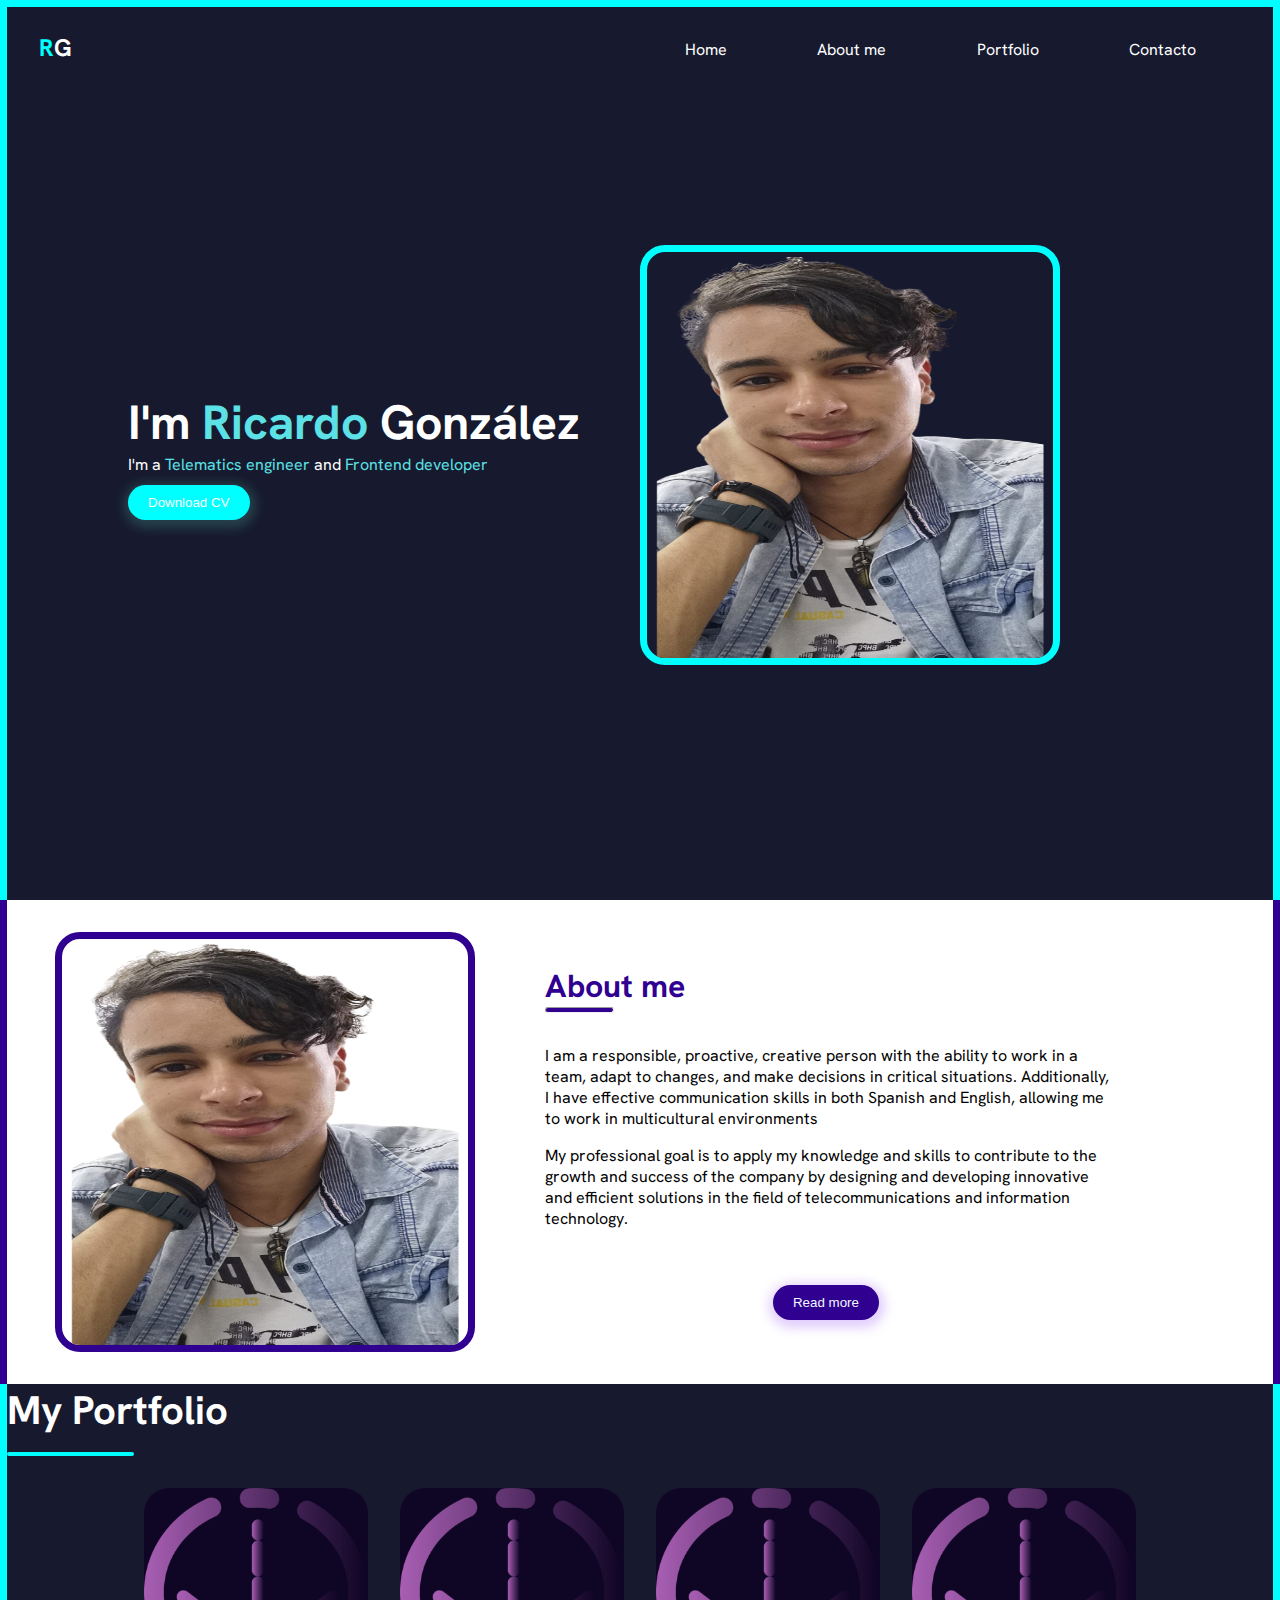
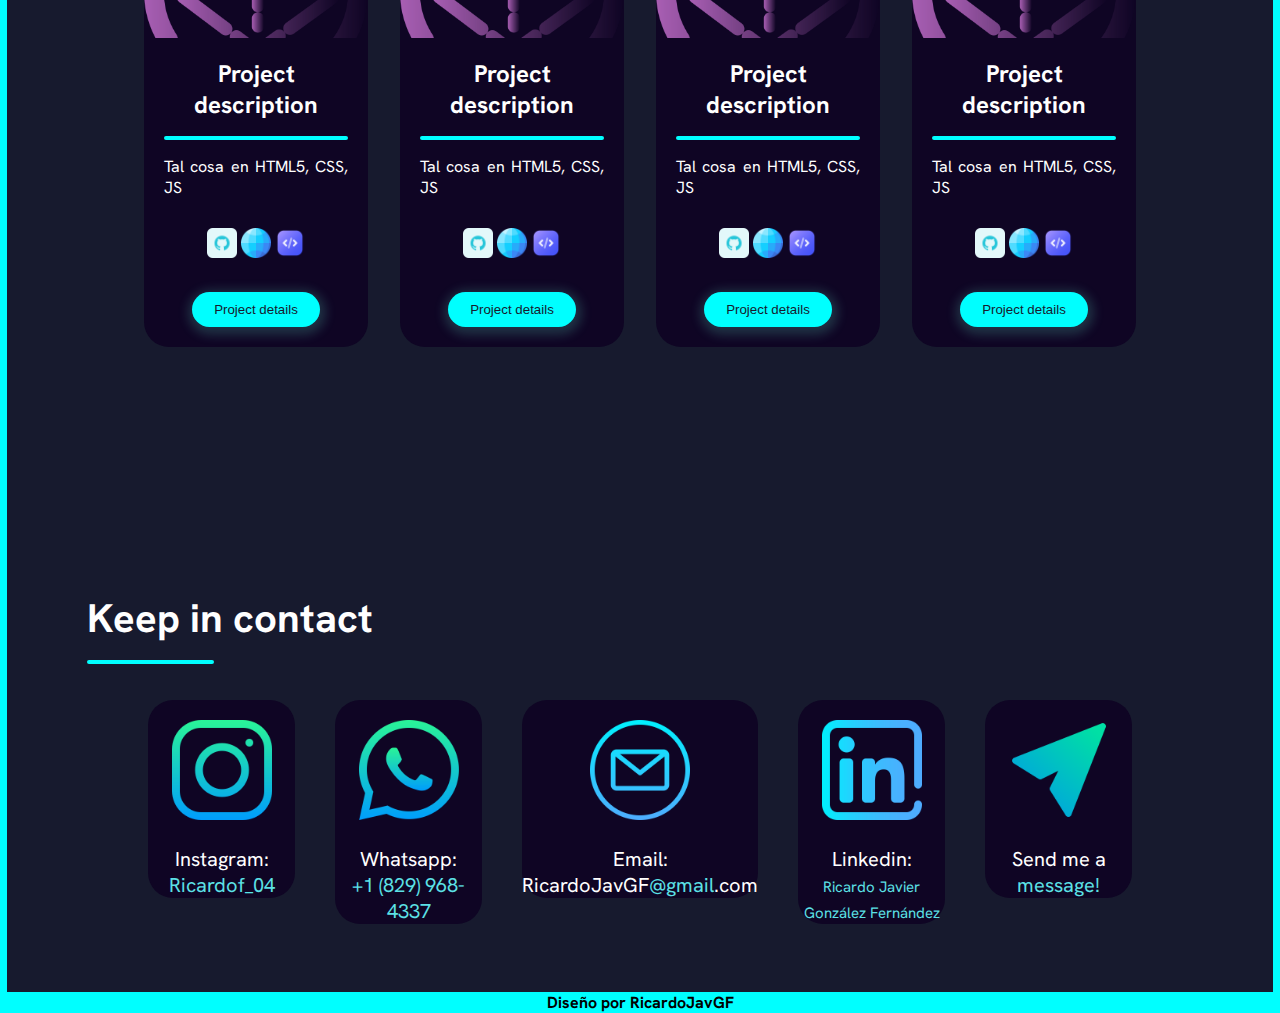
==== index.html @ 00c8b55c "Subiendo a Git" ====
<!-- Documento HTML -->
<!DOCTYPE html>
<html lang="en">
  <!-- Encabezado -->
  <head>
    <meta charset="UTF-8" />
    <meta name="viewport" content="width=device-width, initial-scale=1.0" />
    <title>MyPortfolioRGF</title>
    <link rel="icon" sizes="32x32" href="image/path92.png" />
    <link rel="stylesheet" href="Style.css" />
  </head>

  <!-- Cuerpo del documento -->
  <body>
    <!-- Contenedor principal -->
    <div class="wrapper">
      <!-- Encabezado -->
      <header>
        <!-- Barra de navegación -->
        <nav class="navbar">
          <!-- Logo -->
          <div class="brand">
            <h2><span>R</span>G</h2>
          </div>
          <!-- Menú de navegación -->
          <ul class="menu">
            <li><a class="active" href="#">Home</a></li>
            <li><a href="#">About me</a></li>
            <li><a href="#">Portfolio</a></li>
            <li><a href="#">Contacto</a></li>
          </ul>
        </nav>
      </header>
      <!-- Contenido principal -->
      <main class="main">
        <!-- Información personal -->
        <div class="info_content">
          <h1>I'm <span>Ricardo</span> González</h1>
          <p>
            I'm a <span>Telematics engineer</span> and
            <span>Frontend developer</span>
          </p>
          <!-- Botón de descarga del CV -->
          <a download href="CV/CVRicardoJav.pdf">
            <button class="download-cv">Download CV</button>
          </a>
        </div>
        <!-- Imagen principal -->
        <img src="image/yomas.png" alt="RicardoJavGF" />
      </main>
    </div>

    <!-- Sección "About" -->
    <div class="about">
      <!-- Imagen -->
      <img src="image/yomas.png" alt="Ricardo" />
      <!-- Información "About me" -->
      <div class="about-info">
        <h2>About me</h2>
        <hr />
        <p>
          I am a responsible, proactive, creative person with the ability to
          work in a team, adapt to changes, and make decisions in critical
          situations. Additionally, I have effective communication skills in
          both Spanish and English, allowing me to work in multicultural
          environments
        </p>
        <p>
          My professional goal is to apply my knowledge and skills to contribute
          to the growth and success of the company by designing and developing
          innovative and efficient solutions in the field of telecommunications
          and information technology.
        </p>
        <!-- Botón de lectura adicional -->
        <button class="readme">Read more</button>
      </div>
    </div>

    <!-- Sección "Portfolio" -->
    <div class="portfolio">
      <!-- Encabezado "My Portfolio" -->
      <div class="portfolio-heading">
        <h2>My Portfolio</h2>
        <hr />
      </div>
      <!-- Contenedor de tarjetas de proyectos -->
      <div class="container">
        <!-- Tarjeta de proyecto 1 -->
        <div class="card">
          <div class="card__img"></div>
          <div class="card-title">
            <h2>Project description</h2>
            <hr />
            <p>Tal cosa en HTML5, CSS, JS</p>
            <!-- Enlaces del proyecto -->
            <div class="project-links">
              <a href="#"><img src="image/github.png" alt="" /></a>
              <a href="#"><img src="image/globo-terraqueo.png" alt="" /></a>
              <a href="#"><img src="image/codigo.png" alt="" /></a>
            </div>
            <div class="project-ditail-content"></div>
            <!-- Botón para detalles del proyecto -->
            <button class="Project-details download-cv">
              <a href="#">Project details</a>
            </button>
          </div>
        </div>
        <!-- Tarjeta de proyecto 2 -->
        <div class="card">
          <div class="card__img"></div>
          <div class="card-title">
            <h2>Project description</h2>
            <hr />
            <p>Tal cosa en HTML5, CSS, JS</p>
            <!-- Enlaces del proyecto -->
            <div class="project-links">
              <a href="#"><img src="image/github.png" alt="" /></a>
              <a href="#"><img src="image/globo-terraqueo.png" alt="" /></a>
              <a href="#"><img src="image/codigo.png" alt="" /></a>
            </div>
            <div class="project-ditail-content"></div>
            <!-- Botón para detalles del proyecto -->
            <button class="Project-details download-cv">
              <a href="#">Project details</a>
            </button>
          </div>
        </div>
        <!-- Tarjeta de proyecto 3 -->
        <div class="card">
          <div class="card__img"></div>
          <div class="card-title">
            <h2>Project description</h2>
            <hr />
            <p>Tal cosa en HTML5, CSS, JS</p>
            <!-- Enlaces del proyecto -->
            <div class="project-links">
              <a href="#"><img src="image/github.png" alt="" /></a>
              <a href="#"><img src="image/globo-terraqueo.png" alt="" /></a>
              <a href="#"><img src="image/codigo.png" alt="" /></a>
            </div>
            <div class="project-ditail-content"></div>
            <!-- Botón para detalles del proyecto -->
            <button class="Project-details download-cv">
              <a href="#">Project details</a>
            </button>
          </div>
        </div>
        <!-- Tarjeta de proyecto 4 -->
        <div class="card">
          <div class="card__img"></div>

          <div class="card-title">
            <h2>Project description</h2>
            <hr />
            <p>Tal cosa en HTML5, CSS, JS</p>
            <!-- Enlaces del proyecto -->
            <div class="project-links">
              <a href="#"><img src="image/github.png" alt="" /></a>
              <a href="#"><img src="image/globo-terraqueo.png" alt="" /></a>
              <a href="#"><img src="image/codigo.png" alt="" /></a>
            </div>
            <div class="project-ditail-content"></div>
            <!-- Botón para detalles del proyecto -->
            <button class="Project-details download-cv">
              <a href="#">Project details</a>
            </button>
          </div>
        </div>
      </div>
    </div>
    <!-- Sección "Contact" -->
    <div class="contact">
      <!-- Encabezado "Keep in contact" -->
      <div class="contact-heading">
        <h2>Keep in contact</h2>
        <hr />
        <!-- Contenedor de información de contacto -->
        <div class="conteiner-contact">
          <!-- Información de Instagram -->
          <div class="contact-part">
            <a href="https://www.instagram.com/ricardof_04/" target="_blank"
              ><img src="image/instagram.png" alt="Instagram"
            /></a>
            <p>Instagram:</p>
            <p><span>Ricardof_04</span></p>
          </div>
          <!-- Información de Whatsapp -->
          <div class="contact-part">
            <a href="#" target="_blank"
              ><img src="image/whatsapp.png" alt="Whatsapp"
            /></a>
            <p>Whatsapp:</p>
            <p><span>+1 (829) 968-4337</span></p>
          </div>
          <!-- Información de Email -->
          <div class="contact-part">
            <a href="#" target="_blank"
              ><img src="image/email.png" alt="Email"
            /></a>
            <p>Email:</p>
            <p>RicardoJavGF<span>@gmail</span>.com</p>
          </div>
          <!-- Información de Linkedin -->
          <div class="contact-part">
            <a
              href="www.linkedin.com/in/ricardo-javier-gonzález-fernández-6a2760231"
              target="_blank"
              ><img src="image/linkedin.png" alt="Linkedin"
            /></a>
            <p>Linkedin:</p>
            <p><span class="nomb">Ricardo Javier González Fernández</span></p>
          </div>
          <!-- Información de Envío de mensajes -->
          <div class="contact-part">
            <a href="otros/foro.html"
              ><img src="image/enviar.png" alt="Send me"
            /></a>
            <p>Send me a</p>
            <p><span>message!</span></p>
          </div>
        </div>
        <!-- Pie de página -->
        <footer class="footer">Diseño por RicardoJavGF</footer>
      </div>
    </div>
  </body>
</html>
---- Style.css ----
/* Importar fuente de Google Fonts para el sitio web */
@import url('https://fonts.googleapis.com/css2?family=Hanken+Grotesk:wght@200;300&display=swap');

/* Reset y estilos generales para todos los elementos */
* {
    box-sizing: border-box;
    margin: 0;
    padding: 0;
}

/* Estilo general para el cuerpo del sitio web con la fuente importada */
body {
    font-family: 'Hanken Grotesk', sans-serif;
}

/* Estilos para el contenedor principal con fondo, bordes y colores */
.wrapper {
    width: 100vw;
    height: 100vh;
    background-color: #171a2e;
    color: #fff;
    border:7px solid aqua;
    border-bottom: none;
}

/* Estilos para la barra de navegación con flexbox y espaciado */
.navbar {
    display: flex;
    justify-content: space-between;
    padding: 2em;
}

/* Estilos para el logotipo en la barra de navegación */
.brand span {
    color: aqua;
}

.brand {
    margin-top: -7px;
}

/* Estilos para los elementos de la lista del menú en la barra de navegación */
.menu {
    display: flex;
    width: 50%;
    justify-content: space-around;
}

.menu li {
    list-style: none;
}

/* Estilos para los enlaces del menú en la barra de navegación */
.menu a {
    color: #fff;
    text-decoration: none;
    padding: 10px 20px;
}

/* Estilos para el enlace activo en el menú en la barra de navegación */
.menu .active {
    color: #fff;
}

/* Estilos para los enlaces del menú en la barra de navegación cuando se hace hover */
.menu a:hover {
    background-color: aqua;
    color: #171a2e;
    transition: ease-in .4s;
}

/* Estilos para la sección principal (home) con disposición en cuadrícula */
.main {
    margin: 0 auto;
    width: 80vw;
    height: 80vh;
    display: grid;
    grid-template-columns: repeat(2,1fr);
    align-items: center;
}

/* Estilos para la imagen de la sección principal con borde circular */
.main img {
    height: 420px;
    width: 420px;
    border: 7px solid aqua;
    border-radius: 25px;
    z-index: 1;
}

/* Estilos para el encabezado principal en la sección principal */
h1 {
    font-size: 3em;
}

/* Estilos para un elemento <span> específico con color de texto */
span {
    color: #5ce1e6;
}

/* Estilos para el botón "Descargar CV" en la sección principal */
.download-cv {
    padding: 10px 20px;
    background-color: aqua;
    color: #fff;
    border: none;
    border-radius: 20px;
    margin-top: 10px;
    cursor: pointer;
    box-shadow: 1px 3px 11px 5px rgba(102, 231, 200, 0.2);
}

/* Estilos para el botón "Descargar CV" en la sección principal cuando se hace hover */
.download-cv:hover {
    color: #171a2e;
    background-color: #fff;
}

/* Estilos para la sección "Acerca de" con disposición en cuadrícula */
.about {
    width: 100vw;
    display: grid;
    grid-template-columns: repeat(10,2fr);
    align-items: center;
    border: 7px solid #300090;
    border-bottom: none;
    border-top: none;
}

/* Estilos para la imagen en la sección "Acerca de" con borde circular */
.about img {
    height: 420px;
    width: 420px;
    grid-column: 1/5;
    border: 7px solid #300090;
    border-radius: 25px;
    margin: 2em;
    margin-left: 3em;
}

/* Estilos para la información en la sección "Acerca de" */
.about-info {
    grid-column: 5/10;
    padding: 2em;
}

/* Estilos para el encabezado en la sección "Acerca de" */
.about-info h2 {
    font-size: 2em;
    color: #300090;
}

/* Estilos para la línea horizontal en la sección "Acerca de" */
.about-info hr {
    padding: 2px;
    width: 12%;
    background-color: #300090;
    border-radius: 1em;
    margin-bottom: 2em;
}

/* Estilos para el botón "Leer más" en la sección "Acerca de" */
.about-info .readme {
    padding: 10px 20px;
    background-color:#300090;
    color: aliceblue;
    border: none;
    border-radius: 20px;
    margin-top: 10px;
    cursor: pointer;
    box-shadow: 1px 3px 11px 5px rgba(154, 94, 245, 0.3);
    margin-left: 40%;
    margin-top: 3em;
}

/* Estilos para el botón "Leer más" en la sección "Acerca de" cuando se hace hover */
.readme:hover {
    background-color: #fff;
    color: #300090;
}

/* Estilos para los párrafos en la sección "Acerca de" */
.about p {
    margin-bottom: 1em;
}

/* Estilos para la sección "Portafolio" y "Contacto" */
.portfolio, .contact {
    width: 100vw;
    height: fit-content;
    background-color: #171a2e;
    color: #fff;
    border: 7px solid aqua;
    border-top: none;
    border-bottom: none;
}

/* Estilos para los iconos de enlaces de proyectos en la sección "Portafolio" */
.project-links img {
    height: 30px;
    display:inline-flex;
    margin-top: 30px;
}

/* Estilos para los encabezados en la sección "Portafolio" y "Contacto" */
.portfolio-heading h2, .contact-heading h2 {
    font-size: 2.5em;
}

/* Estilos para el encabezado en la sección "Contacto" */
.contact-heading h2 {
    margin-left: 2em;
}

/* Estilos para los contenedores de tarjetas en la sección "Portafolio" */
.portfolio .container {
    width: 80vw;
    height: 80vh;
    margin: 0 auto;
    display: flex;
    justify-content: center;
}

/* Estilos para las tarjetas de proyectos en la sección "Portafolio" */
.card {
    border-radius: 25px;
    height: fit-content;
    background-color: #0f0524;
    margin: 1em;
}

/* Estilos para la imagen de la tarjeta de proyecto */
.card__img {
    width: 100%;
    height: 150px;
    background-image: url(image/bitmap.png); /* Ruta de la imagen de fondo */
    background-size: cover;
}

/* Estilos para el título de la tarjeta */
.card-title {
    padding: 20px;
    text-align: center;
}

/* Estilos para los detalles del proyecto en la tarjeta */
.card .Project-details {
    margin: 0 auto;
    margin-top: 1em;
    width: 70%;
}

/* Estilos para el contenido de los detalles del proyecto en la tarjeta */
.project-ditail-content {
    display: flex;
    width: 100%;
    justify-content: center;
    margin-top: 1em;
}

/* Estilos para los enlaces dentro de los detalles del proyecto en la tarjeta */
.card .Project-details a {
    text-decoration: none;
    color: #171a2e;
}

/* Estilos para la línea horizontal en el título de la tarjeta */
.card-title hr {
    padding: 2px;
    background-color: aqua;
    border-radius: 1em;
    margin-bottom: 1em;
    margin-top: 1em;
    border: none;
}

/* Estilos para el texto justificado en el contenido del título de la tarjeta */
.card-title p {
    text-align: justify;
}

/* Estilos para la línea horizontal en los encabezados de las secciones "Portafolio" y "Contacto" */
.portfolio-heading hr, .contact-heading hr {
    padding: 2px;
    background-color: aqua;
    border-radius: 1em;
    margin-bottom: 1em;
    margin-top: 1em;
    border: none;
    width: 10%;
}

/* Estilos para la línea horizontal en el encabezado de la sección "Contacto" */
.contact-heading hr {
    margin-left: 5em;
}

/* Estilos para la sección "Contacto" */
.contact {
    border-top: none;
}

/* Estilos para los contenedores de información de contacto */
.conteiner-contact {
    width: 80vw;
    margin: 0 auto;
    display: flex;
    justify-content: center;
}

/* Estilos para las partes de información de contacto */
.contact-part {
    text-align: center;
    font-size: 20px;
    height: fit-content;
    margin: 1em;
    border-radius: 25px;
    background-color: #0f0524;
    width: 300px;
}

/* Estilos para la imagen en las partes de información de contacto */
.contact-part img {
    height: 100px;
    margin-top: 1em;
    margin-bottom: 1em;
}

/* Estilos para el texto en negrita en las partes de información de contacto */
.nomb {
    font-size: 15px;
}

/* Estilos para el formulario de contacto */
.principal {
    width: 100vw;
    height: 100vh;
    display: flex;
    background-color: #171a2e;
    justify-content: center;
}

/* Estilos para el contenedor principal del formulario de contacto */
.foro {
    width: 60%;
    height: fit-content;
    border-radius: 25px;
    background-color: #1f3054;
    padding: 3rem;
    display: flex;
    flex-direction: column;
    justify-content: center;
    align-items: center;
    margin: 0 auto;
    margin: 5em;
    color: #fff;
}

/* Estilos para el encabezado del formulario de contacto */
.foro h1 {
    text-align: center;
}

/* Estilos para la línea horizontal en el encabezado del formulario de contacto */
.foro hr {
    padding: 2px;
    background-color: aqua;
    border-radius: 1em;
    margin-bottom: 1em;
    margin-top: 1em;
    border: none;
    width: 35%;
}

/* Estilos para los campos de entrada y área de texto en el formulario de contacto */
.form input, .form textarea {
    padding: 5px 45px;
    display: grid;
    margin: 0 auto;
    margin-bottom: 1.5em;
    text-align: center;
    border-radius: 10px;
    background-color: #171a2e;
    color: #fff;
}

/* Estilos para el área de texto en el formulario de contacto */
.form textarea {
    padding: 50px 45px;
}

/* Estilos para el botón de envío del formulario de contacto */
.form .btn-submit {
    margin-left: 4em;
}

/* Estilos para el botón de regresar en el formulario de contacto */
.foro .btn-goback {
    margin-right: 2em;
}

/* Estilos para el pie de página */
.footer {
    background-color: aqua;
    text-align: center;
    margin-top: 3em;
    color: #000000;
    font-weight: bold;
}



/* Estilos para tamaños de pantalla pequeños */
@media screen and (max-width: 738px) {
  /* Navbar */
  /* Cuando el tamaño de la pantalla es pequeño, cambiamos el diseño del menú para que se muestre en una columna */
  .navbar .foro {
    display: flex;
    flex-direction: column;
    align-items: center;
  }

  /* Ajustamos el margen inferior del logotipo en la barra de navegación */
  .brand {
    margin-bottom: 1rem;
  }

  /* Ajustamos el margen superior y derecho del menú en la barra de navegación */
  .menu {
    margin-top: 2rem;
    margin-right: 6.5rem;
  }

  /* Ajustamos el margen izquierdo de los elementos de lista del menú */
  .menu li {
    margin-left: 2em;
  }

  /* Main */
  /* Cambiamos el diseño del contenido principal para que se muestre en una columna inversa */
  .main {
    display: flex;
    flex-direction: column-reverse;
    justify-items: center;
  }

  /* Ajustamos el tamaño máximo y la posición de la imagen en el contenido principal */
  .main img {
    max-width: 65%;
    flex-direction: column-reverse;
    height: auto;
    margin: 2rem;
    margin-top: 2rem;
  }

  /* About */
  /* Cambiamos el diseño de la sección "Acerca de" para que se muestre en una columna */
  .about {
    display: flex;
    flex-direction: column;
  }

  /* Ajustamos el tamaño máximo y la posición de la imagen en la sección "Acerca de" */
  .about img {
    max-width: 60%;
    max-height: 30%;
    margin: 2rem auto;
  }

  /* Portfolio */
  /* Ajustamos el ancho y alto de las secciones "Portafolio" y "Contacto" para evitar desbordamientos en pantallas pequeñas */
  .portfolio,
  .contact {
    width: 100vw;
    height: fit-content;
    overflow: hidden; /* Agregar esta propiedad para ocultar el contenido que se desborda */
  }

  /* Ajustamos el ancho máximo y la posición del contenedor de tarjetas en la sección "Portafolio" */
  .portfolio .container {
    max-width: 100%; /* Establecer un ancho máximo para que el contenido se ajuste correctamente */
    margin: 0 auto;
    display: inline-block; /* Cambiar a inline-block para que las tarjetas se muestren en una sola línea */
    justify-content: center;
  }

  /* Contact */
  /* Ajustamos el margen inferior en la sección "Contacto" para evitar superposiciones */
  .contact {
    margin-bottom: 3rem;
  }

  /* Ajustamos la posición y el margen automático del contenedor de información de contacto */
  .conteiner-contact {
    display: block; /* Cambiamos a bloque para que el contenido se muestre en una columna */
    margin: 0 auto;
  }

  /* Ajustamos el padding de los campos de entrada y área de texto en el formulario de contacto */
  .form input,
  .form textarea {
    padding: 5px 25px;
  }

  /* Ajustamos el padding del área de texto en el formulario de contacto */
  .form textarea {
    padding: 50px 30px;
  }
}
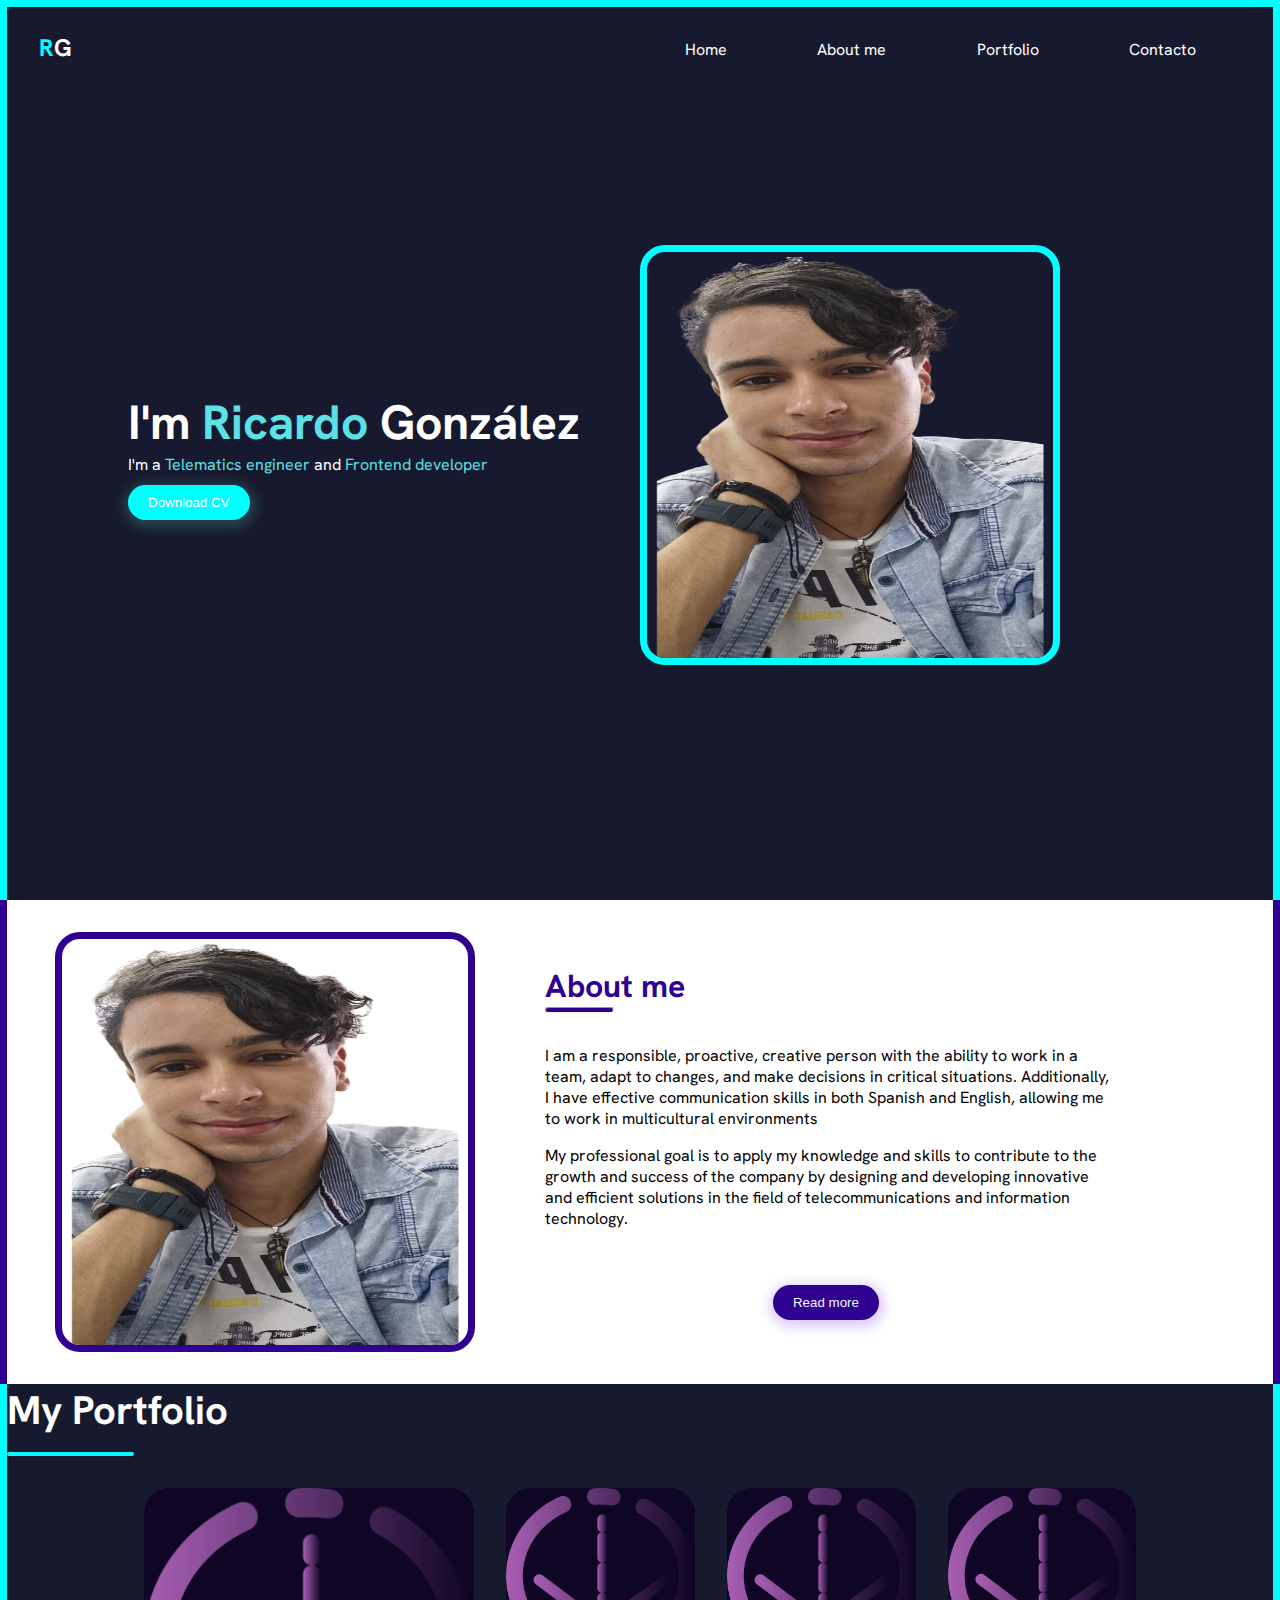
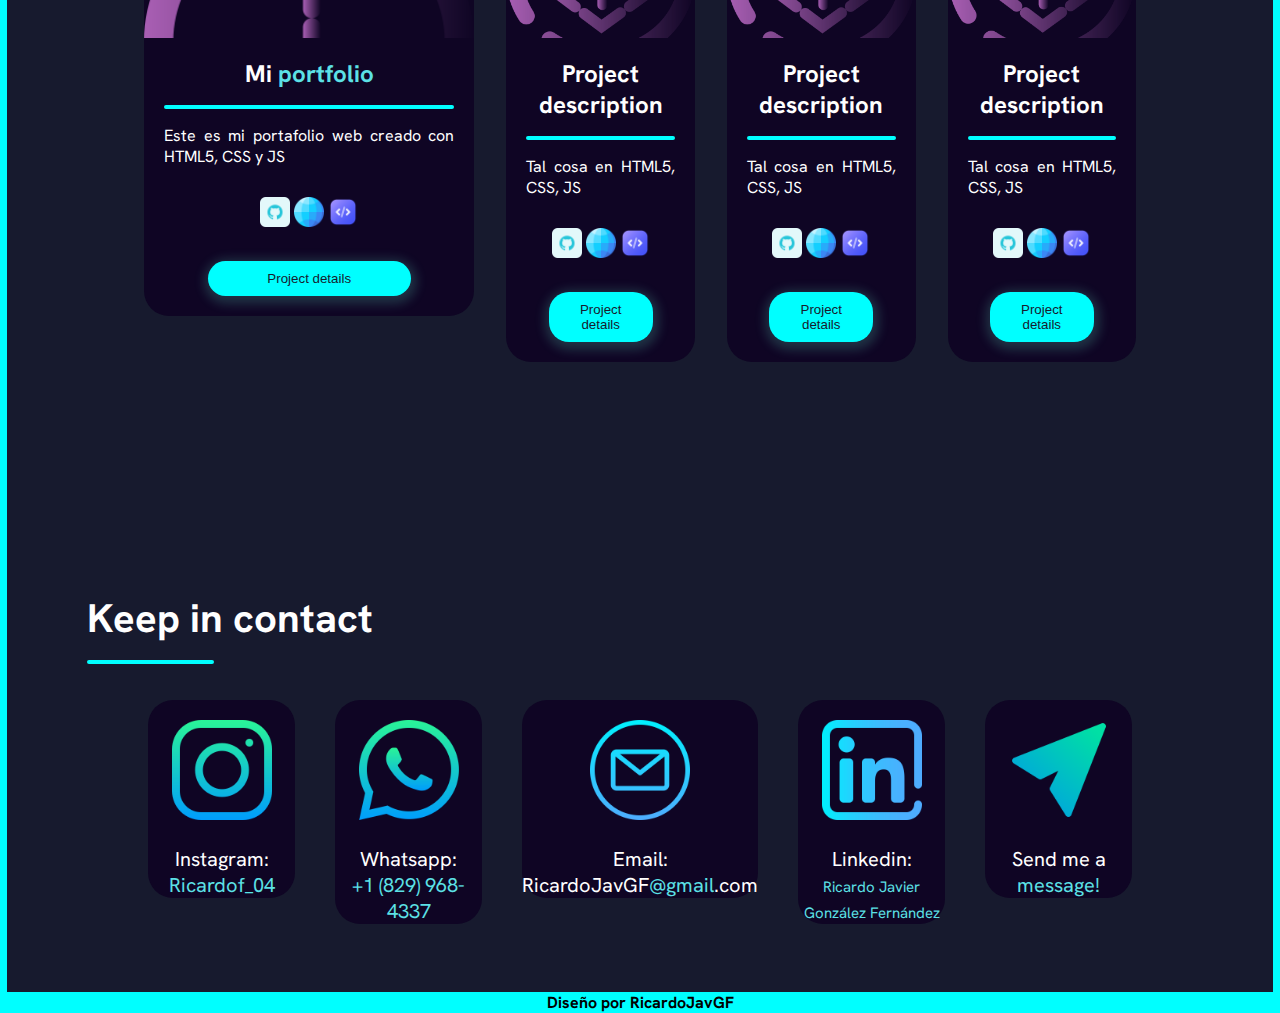
==== commit 6470962b: "Agregando proyectos a mi portafolio" ====
--- a/index.html
+++ b/index.html
@@ -89,14 +89,14 @@
         <div class="card">
           <div class="card__img"></div>
           <div class="card-title">
-            <h2>Project description</h2>
-            <hr />
-            <p>Tal cosa en HTML5, CSS, JS</p>
-            <!-- Enlaces del proyecto -->
-            <div class="project-links">
-              <a href="#"><img src="image/github.png" alt="" /></a>
-              <a href="#"><img src="image/globo-terraqueo.png" alt="" /></a>
-              <a href="#"><img src="image/codigo.png" alt="" /></a>
+            <h2>Mi <span>portfolio</span></h2>
+            <hr />
+            <p>Este es mi portafolio web creado con HTML5, CSS y JS</p>
+            <!-- Enlaces del proyecto -->
+            <div class="project-links">
+              <a href="https://github.com/RikardoJavier/Myportfolio"><img src="image/github.png" alt="" /></a>
+              <a href="https://myportfoliorgf.000webhostapp.com/"><img src="image/globo-terraqueo.png" alt="" /></a>
+              <a href="https://github.com/RikardoJavier/Myportfolio/blob/master/index.html"><img src="image/codigo.png" alt="" /></a>
             </div>
             <div class="project-ditail-content"></div>
             <!-- Botón para detalles del proyecto -->
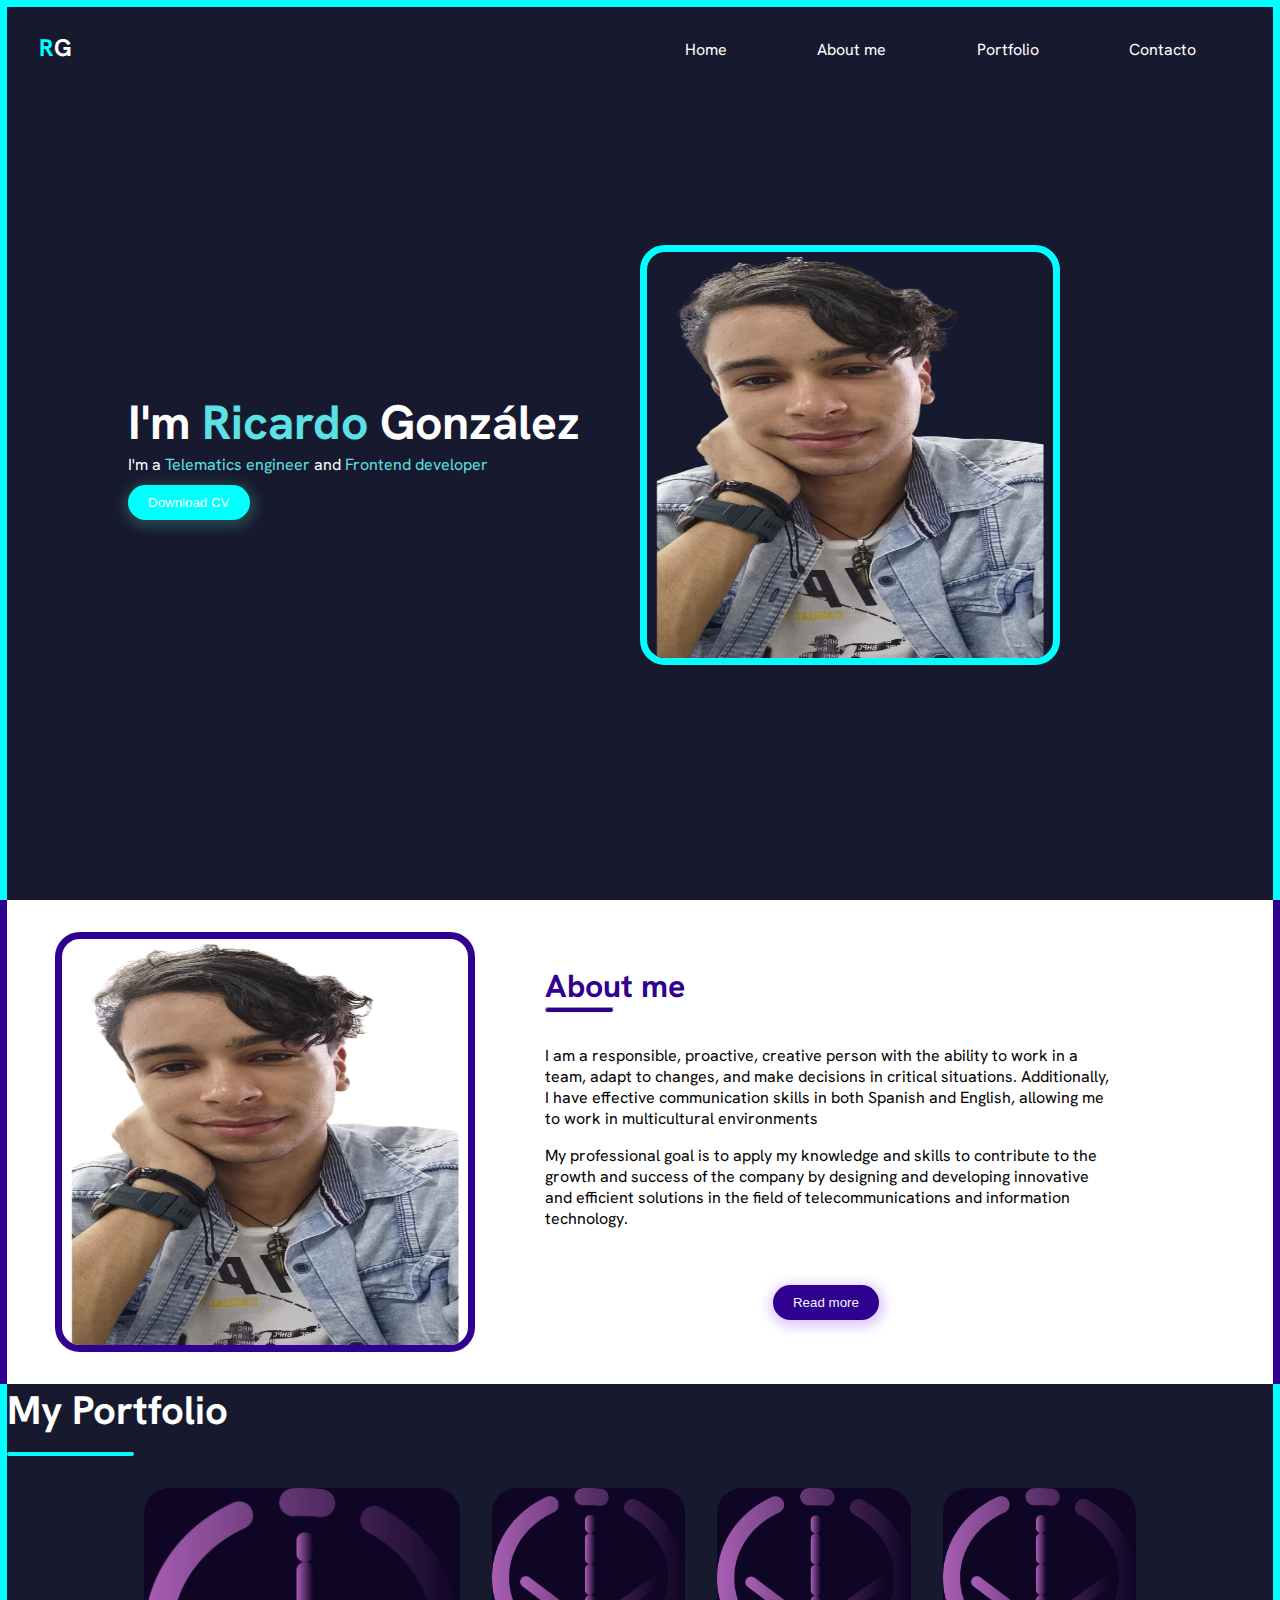
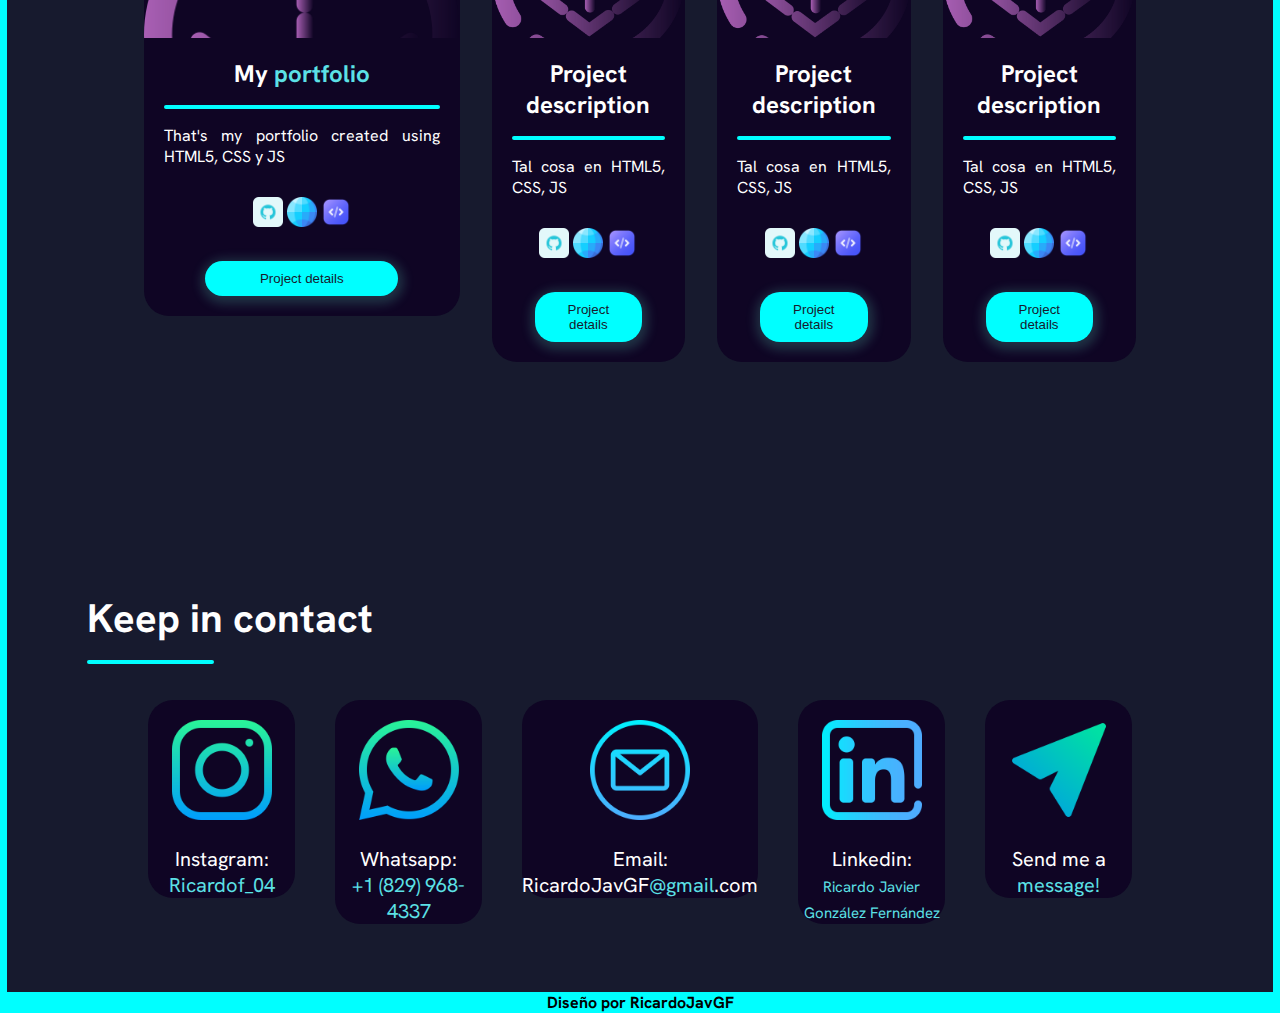
==== commit 67fcfe66: "reparo de errorers" ====
--- a/index.html
+++ b/index.html
@@ -89,9 +89,9 @@
         <div class="card">
           <div class="card__img"></div>
           <div class="card-title">
-            <h2>Mi <span>portfolio</span></h2>
-            <hr />
-            <p>Este es mi portafolio web creado con HTML5, CSS y JS</p>
+            <h2>My <span>portfolio</span></h2>
+            <hr />
+            <p>That's my portfolio created using HTML5, CSS y JS</p>
             <!-- Enlaces del proyecto -->
             <div class="project-links">
               <a href="https://github.com/RikardoJavier/Myportfolio"><img src="image/github.png" alt="" /></a>
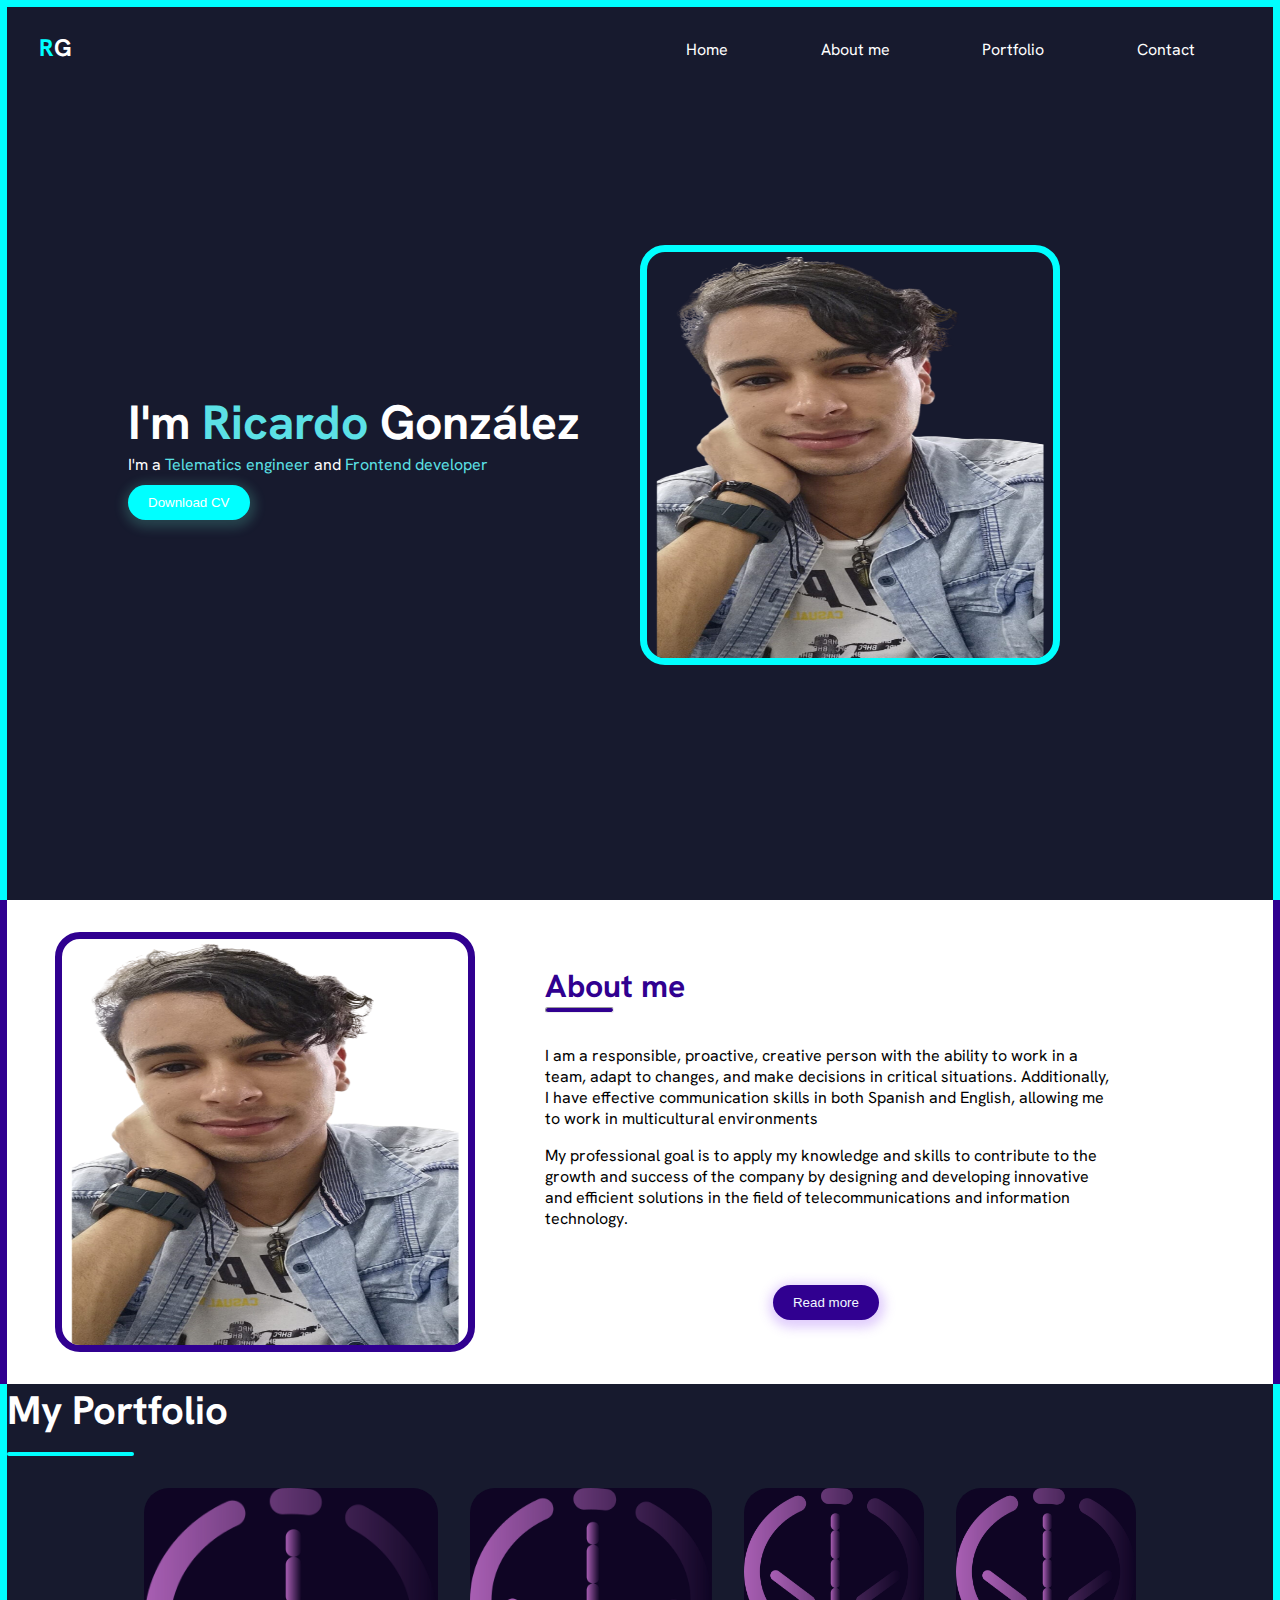
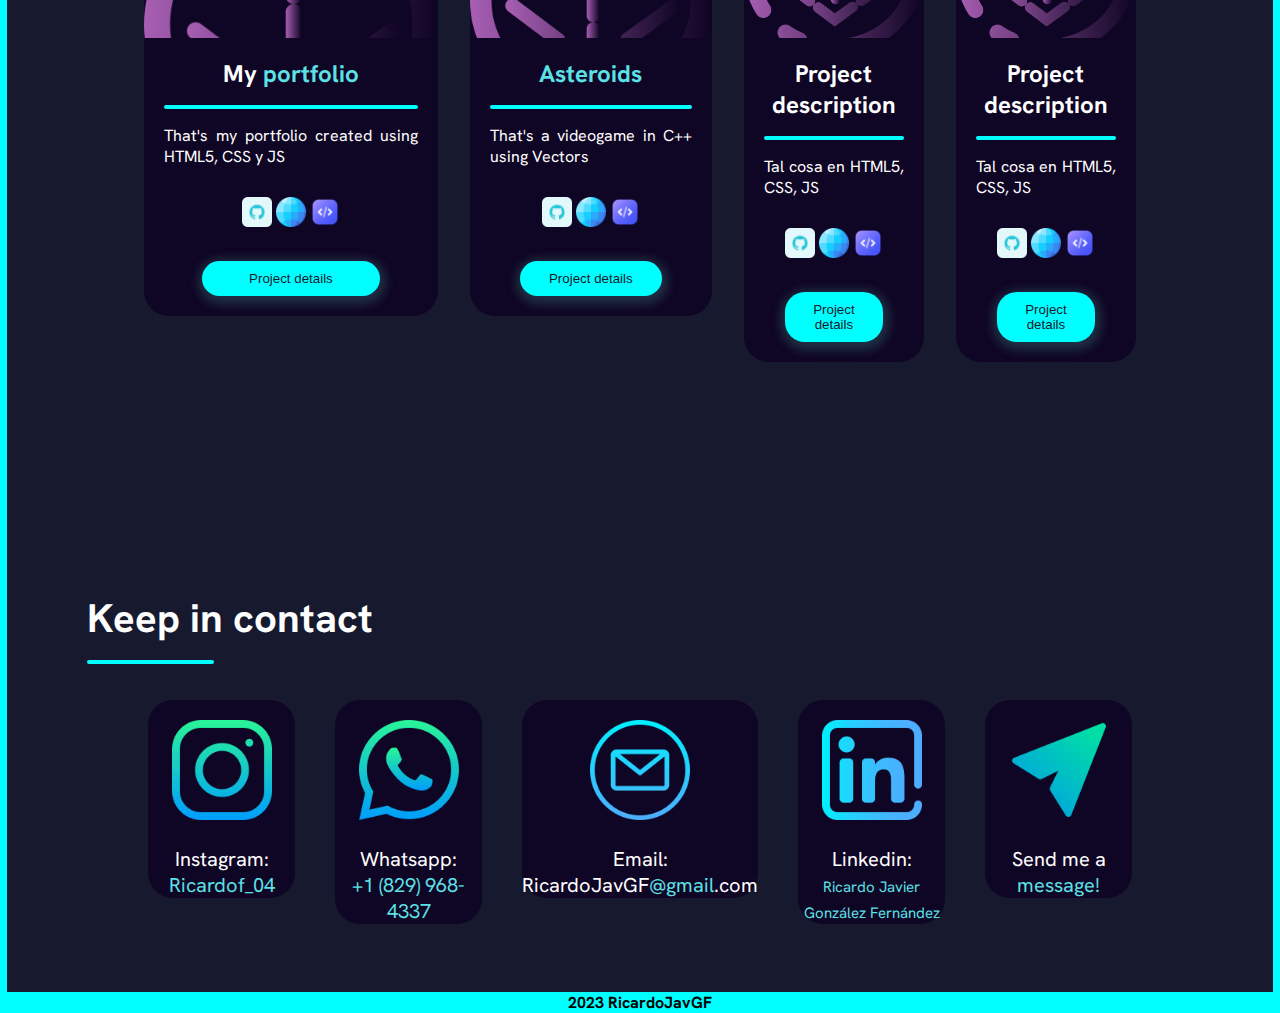
==== commit dc915d3d: "agregando funcionalidad al navbar" ====
--- a/index.html
+++ b/index.html
@@ -13,7 +13,7 @@
   <!-- Cuerpo del documento -->
   <body>
     <!-- Contenedor principal -->
-    <div class="wrapper">
+    <div class="wrapper"  id="home">
       <!-- Encabezado -->
       <header>
         <!-- Barra de navegación -->
@@ -24,10 +24,10 @@
           </div>
           <!-- Menú de navegación -->
           <ul class="menu">
-            <li><a class="active" href="#">Home</a></li>
-            <li><a href="#">About me</a></li>
-            <li><a href="#">Portfolio</a></li>
-            <li><a href="#">Contacto</a></li>
+            <li><a class="active" href="#home">Home</a></li>
+            <li><a href="#about_me">About me</a></li>
+            <li><a href="#portfolio">Portfolio</a></li>
+            <li><a href="#contact">Contact</a></li>
           </ul>
         </nav>
       </header>
@@ -51,7 +51,7 @@
     </div>
 
     <!-- Sección "About" -->
-    <div class="about">
+    <div class="about"  id="about_me">
       <!-- Imagen -->
       <img src="image/yomas.png" alt="Ricardo" />
       <!-- Información "About me" -->
@@ -77,7 +77,7 @@
     </div>
 
     <!-- Sección "Portfolio" -->
-    <div class="portfolio">
+    <div class="portfolio"  id="portfolio">
       <!-- Encabezado "My Portfolio" -->
       <div class="portfolio-heading">
         <h2>My Portfolio</h2>
@@ -109,6 +109,26 @@
         <div class="card">
           <div class="card__img"></div>
           <div class="card-title">
+            <h2><span>Asteroids</span></h2>
+            <hr />
+            <p>That's a videogame in C++ using Vectors</p>
+            <!-- Enlaces del proyecto -->
+            <div class="project-links">
+              <a href="https://github.com/RikardoJavier/Asteroids"><img src="image/github.png" alt="" /></a>
+              <a href="https://myportfoliorgf.000webhostapp.com/"><img src="image/globo-terraqueo.png" alt="" /></a>
+              <a href="https://github.com/RikardoJavier/Asteroids/blob/Master/main.cpp"><img src="image/codigo.png" alt="" /></a>
+            </div>
+            <div class="project-ditail-content"></div>
+            <!-- Botón para detalles del proyecto -->
+            <button class="Project-details download-cv">
+              <a href="#">Project details</a>
+            </button>
+          </div>
+        </div>
+        <!-- Tarjeta de proyecto 3 -->
+        <div class="card">
+          <div class="card__img"></div>
+          <div class="card-title">
             <h2>Project description</h2>
             <hr />
             <p>Tal cosa en HTML5, CSS, JS</p>
@@ -125,9 +145,10 @@
             </button>
           </div>
         </div>
-        <!-- Tarjeta de proyecto 3 -->
-        <div class="card">
-          <div class="card__img"></div>
+        <!-- Tarjeta de proyecto 4 -->
+        <div class="card">
+          <div class="card__img"></div>
+
           <div class="card-title">
             <h2>Project description</h2>
             <hr />
@@ -145,31 +166,10 @@
             </button>
           </div>
         </div>
-        <!-- Tarjeta de proyecto 4 -->
-        <div class="card">
-          <div class="card__img"></div>
-
-          <div class="card-title">
-            <h2>Project description</h2>
-            <hr />
-            <p>Tal cosa en HTML5, CSS, JS</p>
-            <!-- Enlaces del proyecto -->
-            <div class="project-links">
-              <a href="#"><img src="image/github.png" alt="" /></a>
-              <a href="#"><img src="image/globo-terraqueo.png" alt="" /></a>
-              <a href="#"><img src="image/codigo.png" alt="" /></a>
-            </div>
-            <div class="project-ditail-content"></div>
-            <!-- Botón para detalles del proyecto -->
-            <button class="Project-details download-cv">
-              <a href="#">Project details</a>
-            </button>
-          </div>
-        </div>
       </div>
     </div>
     <!-- Sección "Contact" -->
-    <div class="contact">
+    <div class="contact" id="contact">
       <!-- Encabezado "Keep in contact" -->
       <div class="contact-heading">
         <h2>Keep in contact</h2>
@@ -220,7 +220,7 @@
           </div>
         </div>
         <!-- Pie de página -->
-        <footer class="footer">Diseño por RicardoJavGF</footer>
+        <footer class="footer">2023 RicardoJavGF</footer>
       </div>
     </div>
   </body>
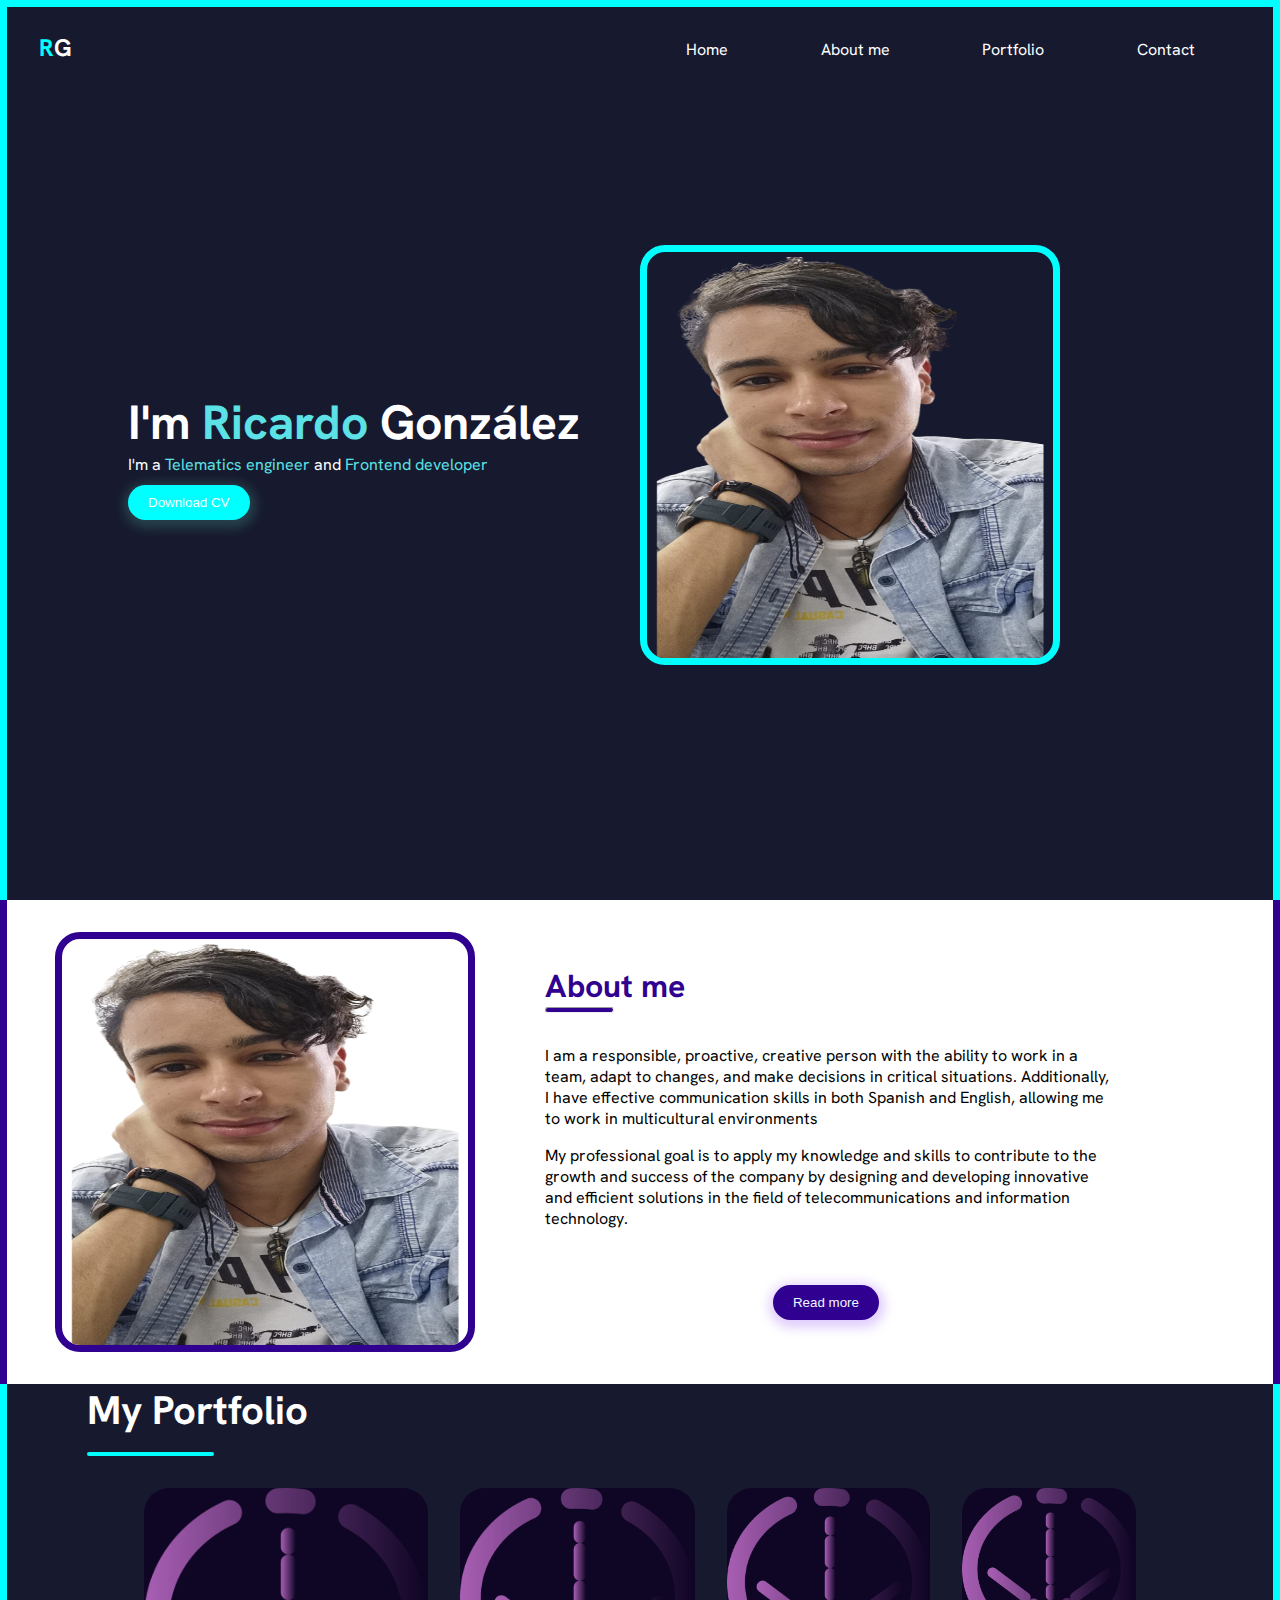
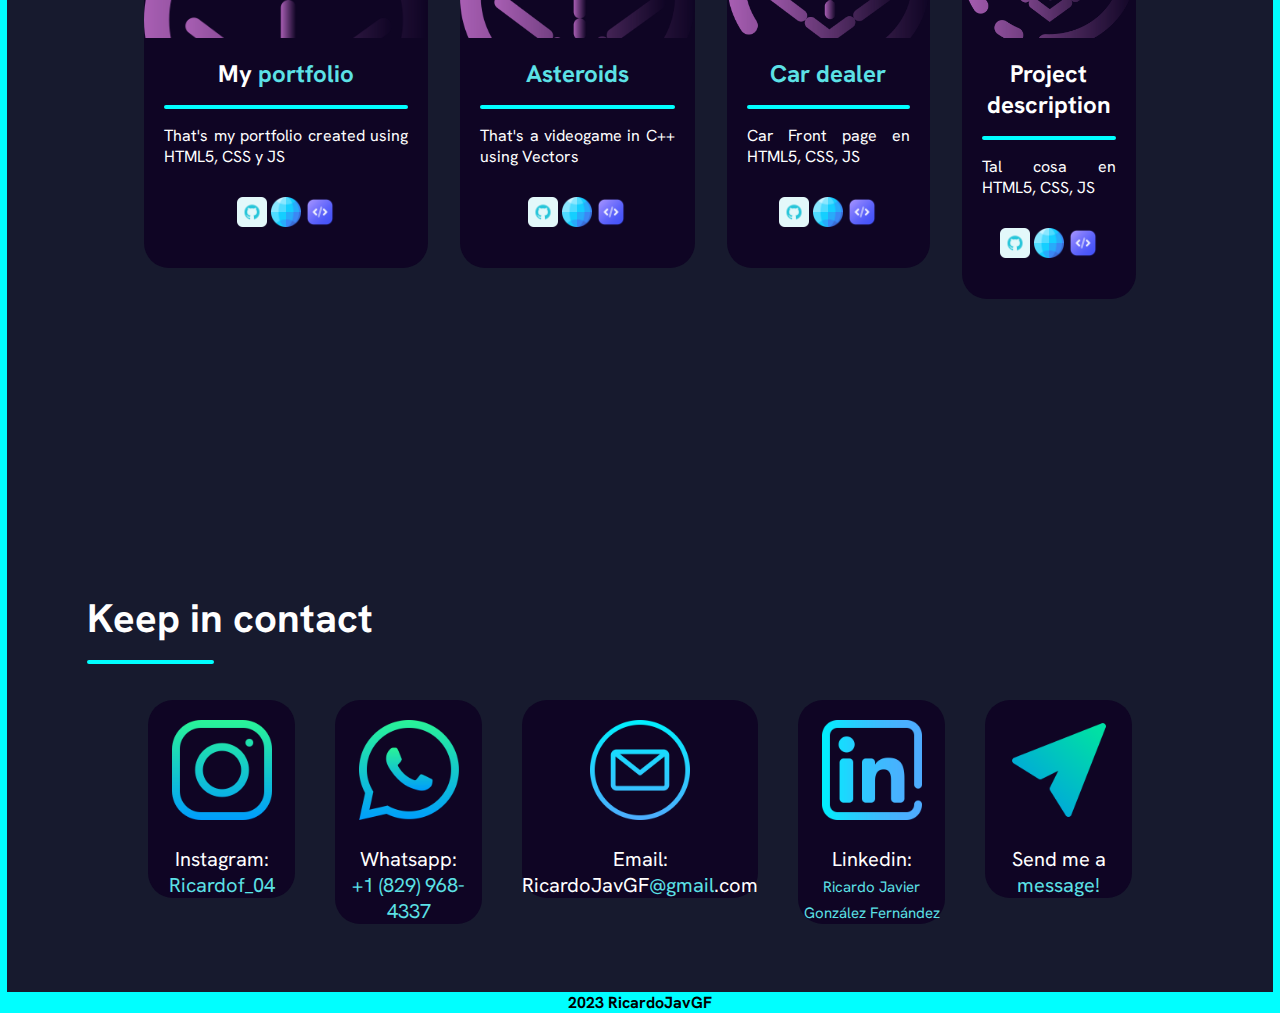
==== commit b51690df: "Agregando proyectos 1.0" ====
--- a/index.html
+++ b/index.html
@@ -6,14 +6,14 @@
     <meta charset="UTF-8" />
     <meta name="viewport" content="width=device-width, initial-scale=1.0" />
     <title>MyPortfolioRGF</title>
-    <link rel="icon" sizes="32x32" href="image/path92.png" />
-    <link rel="stylesheet" href="Style.css" />
+    <link rel="icon" sizes="32x32" href="images/path92.png" />
+    <link rel="stylesheet" href="Style/Style.css" />
   </head>
 
   <!-- Cuerpo del documento -->
   <body>
     <!-- Contenedor principal -->
-    <div class="wrapper"  id="home">
+    <div class="wrapper" id="home">
       <!-- Encabezado -->
       <header>
         <!-- Barra de navegación -->
@@ -45,15 +45,37 @@
             <button class="download-cv">Download CV</button>
           </a>
         </div>
-        <!-- Imagen principal -->
-        <img src="image/yomas.png" alt="RicardoJavGF" />
+        <!-- imagesn principal -->
+        <img src="images/yomas.png" alt="RicardoJavGF" />
       </main>
     </div>
 
+    <!-- Modal -->
+    <div class="modal-overlay" id="modal">
+      <div class="modal-content">
+        <button class="modal-close" onclick="closeModal()">&times;</button>
+        <!-- Add the content you want to display in the modal -->
+        <div class="about-info">
+          <h2>Skills</h2>
+          <hr />
+          <p>
+            Diseño, configuración y administración de redes de datos y sistemas
+            informáticos. Conocimientos en tecnologías de comunicaciones: VoIP,
+            IPTV, Wi-Fi, Fibra Óptica. Conocimientos en seguridad informática:
+            Firewall, IDS/IPS, VPN, Antivirus, Protección contra ataques DDoS.
+            Conocimientos en programación: C, C++, Java, Python, SQL. Gestión de
+            proyectos de telecomunicaciones y tecnología de la información.
+            Habilidad para trabajar en entornos Linux y Windows. Dominio de
+            herramientas ofimáticas y software especializado en redes de datos y
+            sistemas informáticos.
+          </p>
+        </div>
+      </div>
+    </div>
     <!-- Sección "About" -->
-    <div class="about"  id="about_me">
-      <!-- Imagen -->
-      <img src="image/yomas.png" alt="Ricardo" />
+    <div class="about" id="about_me">
+      <!-- imagesn -->
+      <img src="images/yomas.png" alt="Ricardo" />
       <!-- Información "About me" -->
       <div class="about-info">
         <h2>About me</h2>
@@ -72,12 +94,12 @@
           and information technology.
         </p>
         <!-- Botón de lectura adicional -->
-        <button class="readme">Read more</button>
+        <button class="readme" onclick="showModal()">Read more</button>
       </div>
     </div>
 
     <!-- Sección "Portfolio" -->
-    <div class="portfolio"  id="portfolio">
+    <div class="portfolio" id="portfolio">
       <!-- Encabezado "My Portfolio" -->
       <div class="portfolio-heading">
         <h2>My Portfolio</h2>
@@ -94,15 +116,18 @@
             <p>That's my portfolio created using HTML5, CSS y JS</p>
             <!-- Enlaces del proyecto -->
             <div class="project-links">
-              <a href="https://github.com/RikardoJavier/Myportfolio"><img src="image/github.png" alt="" /></a>
-              <a href="https://myportfoliorgf.000webhostapp.com/"><img src="image/globo-terraqueo.png" alt="" /></a>
-              <a href="https://github.com/RikardoJavier/Myportfolio/blob/master/index.html"><img src="image/codigo.png" alt="" /></a>
-            </div>
-            <div class="project-ditail-content"></div>
-            <!-- Botón para detalles del proyecto -->
-            <button class="Project-details download-cv">
-              <a href="#">Project details</a>
-            </button>
+              <a href="https://github.com/RikardoJavier/Myportfolio"
+                ><img src="images/github.png" alt=""
+              /></a>
+              <a href="https://myportfoliorgf.000webhostapp.com/"
+                ><img src="images/globo-terraqueo.png" alt=""
+              /></a>
+              <a
+                href="https://github.com/RikardoJavier/Myportfolio/blob/master/index.html"
+                ><img src="images/codigo.png" alt=""
+              /></a>
+            </div>
+            <div class="project-ditail-content"></div>
           </div>
         </div>
         <!-- Tarjeta de proyecto 2 -->
@@ -114,56 +139,51 @@
             <p>That's a videogame in C++ using Vectors</p>
             <!-- Enlaces del proyecto -->
             <div class="project-links">
-              <a href="https://github.com/RikardoJavier/Asteroids"><img src="image/github.png" alt="" /></a>
-              <a href="https://myportfoliorgf.000webhostapp.com/"><img src="image/globo-terraqueo.png" alt="" /></a>
-              <a href="https://github.com/RikardoJavier/Asteroids/blob/Master/main.cpp"><img src="image/codigo.png" alt="" /></a>
-            </div>
-            <div class="project-ditail-content"></div>
-            <!-- Botón para detalles del proyecto -->
-            <button class="Project-details download-cv">
-              <a href="#">Project details</a>
-            </button>
+              <a href="https://github.com/RikardoJavier/Asteroids"
+                ><img src="images/github.png" alt=""
+              /></a>
+              <a href="https://myportfoliorgf.000webhostapp.com/"
+                ><img src="images/globo-terraqueo.png" alt=""
+              /></a>
+              <a
+                href="https://github.com/RikardoJavier/Asteroids/blob/Master/main.cpp"
+                ><img src="images/codigo.png" alt=""
+              /></a>
+            </div>
+            <div class="project-ditail-content"></div>
           </div>
         </div>
         <!-- Tarjeta de proyecto 3 -->
         <div class="card">
           <div class="card__img"></div>
           <div class="card-title">
+            <h2><span>Car dealer</span></h2>
+            <hr />
+            <p>Car Front page en HTML5, CSS, JS</p>
+            <!-- Enlaces del proyecto -->
+            <div class="project-links">
+              <a href="https://github.com/RikardoJavier/Cardealer/tree/master"><img src="images/github.png" alt="" /></a>
+              <a href="otros/Car.html"><img src="images/globo-terraqueo.png" alt="" /></a>
+              <a href="https://github.com/RikardoJavier/Cardealer/blob/master/Car.html"><img src="images/codigo.png" alt="" /></a>
+            </div>
+            <div class="project-ditail-content"></div>
+          </div>
+        </div>
+        <!-- Tarjeta de proyecto 4 -->
+        <div class="card">
+          <div class="card__img"></div>
+
+          <div class="card-title">
             <h2>Project description</h2>
             <hr />
             <p>Tal cosa en HTML5, CSS, JS</p>
             <!-- Enlaces del proyecto -->
             <div class="project-links">
-              <a href="#"><img src="image/github.png" alt="" /></a>
-              <a href="#"><img src="image/globo-terraqueo.png" alt="" /></a>
-              <a href="#"><img src="image/codigo.png" alt="" /></a>
-            </div>
-            <div class="project-ditail-content"></div>
-            <!-- Botón para detalles del proyecto -->
-            <button class="Project-details download-cv">
-              <a href="#">Project details</a>
-            </button>
-          </div>
-        </div>
-        <!-- Tarjeta de proyecto 4 -->
-        <div class="card">
-          <div class="card__img"></div>
-
-          <div class="card-title">
-            <h2>Project description</h2>
-            <hr />
-            <p>Tal cosa en HTML5, CSS, JS</p>
-            <!-- Enlaces del proyecto -->
-            <div class="project-links">
-              <a href="#"><img src="image/github.png" alt="" /></a>
-              <a href="#"><img src="image/globo-terraqueo.png" alt="" /></a>
-              <a href="#"><img src="image/codigo.png" alt="" /></a>
-            </div>
-            <div class="project-ditail-content"></div>
-            <!-- Botón para detalles del proyecto -->
-            <button class="Project-details download-cv">
-              <a href="#">Project details</a>
-            </button>
+              <a href="#"><img src="images/github.png" alt="" /></a>
+              <a href="#"><img src="images/globo-terraqueo.png" alt="" /></a>
+              <a href="#"><img src="images/codigo.png" alt="" /></a>
+            </div>
+            <div class="project-ditail-content"></div>
           </div>
         </div>
       </div>
@@ -179,7 +199,7 @@
           <!-- Información de Instagram -->
           <div class="contact-part">
             <a href="https://www.instagram.com/ricardof_04/" target="_blank"
-              ><img src="image/instagram.png" alt="Instagram"
+              ><img src="images/instagram.png" alt="Instagram"
             /></a>
             <p>Instagram:</p>
             <p><span>Ricardof_04</span></p>
@@ -187,7 +207,7 @@
           <!-- Información de Whatsapp -->
           <div class="contact-part">
             <a href="#" target="_blank"
-              ><img src="image/whatsapp.png" alt="Whatsapp"
+              ><img src="images/whatsapp.png" alt="Whatsapp"
             /></a>
             <p>Whatsapp:</p>
             <p><span>+1 (829) 968-4337</span></p>
@@ -195,7 +215,7 @@
           <!-- Información de Email -->
           <div class="contact-part">
             <a href="#" target="_blank"
-              ><img src="image/email.png" alt="Email"
+              ><img src="images/email.png" alt="Email"
             /></a>
             <p>Email:</p>
             <p>RicardoJavGF<span>@gmail</span>.com</p>
@@ -205,7 +225,7 @@
             <a
               href="www.linkedin.com/in/ricardo-javier-gonzález-fernández-6a2760231"
               target="_blank"
-              ><img src="image/linkedin.png" alt="Linkedin"
+              ><img src="images/linkedin.png" alt="Linkedin"
             /></a>
             <p>Linkedin:</p>
             <p><span class="nomb">Ricardo Javier González Fernández</span></p>
@@ -213,7 +233,7 @@
           <!-- Información de Envío de mensajes -->
           <div class="contact-part">
             <a href="otros/foro.html"
-              ><img src="image/enviar.png" alt="Send me"
+              ><img src="images/enviar.png" alt="Send me"
             /></a>
             <p>Send me a</p>
             <p><span>message!</span></p>
@@ -224,4 +244,5 @@
       </div>
     </div>
   </body>
+  <script src="JS/script.js"></script>
 </html>
--- a/Style/Style.css
+++ b/Style/Style.css
@@ -0,0 +1,550 @@
+/* Importar fuente de Google Fonts para el sitio web */
+@import url('https://fonts.googleapis.com/css2?family=Hanken+Grotesk:wght@200;300&display=swap');
+
+/* Reset y estilos generales para todos los elementos */
+* {
+    box-sizing: border-box;
+    margin: 0;
+    padding: 0;
+}
+
+/* Estilo general para el cuerpo del sitio web con la fuente importada */
+body {
+    font-family: 'Hanken Grotesk', sans-serif;
+}
+
+/* Estilos para el contenedor principal con fondo, bordes y colores */
+.wrapper {
+    width: 100vw;
+    height: 100vh;
+    background-color: #171a2e;
+    color: #fff;
+    border:7px solid aqua;
+    border-bottom: none;
+}
+
+/* Estilos para la barra de navegación con flexbox y espaciado */
+.navbar {
+    display: flex;
+    justify-content: space-between;
+    padding: 2em;
+}
+
+/* Estilos para el logotipo en la barra de navegación */
+.brand span {
+    color: aqua;
+}
+
+.brand {
+    margin-top: -7px;
+}
+
+/* Estilos para los elementos de la lista del menú en la barra de navegación */
+.menu {
+    display: flex;
+    width: 50%;
+    justify-content: space-around;
+}
+
+.menu li {
+    list-style: none;
+}
+
+/* Estilos para los enlaces del menú en la barra de navegación */
+.menu a {
+    color: #fff;
+    text-decoration: none;
+    padding: 10px 20px;
+}
+
+/* Estilos para el enlace activo en el menú en la barra de navegación */
+.menu .active {
+    color: #fff;
+}
+
+/* Estilos para los enlaces del menú en la barra de navegación cuando se hace hover */
+.menu a:hover {
+    background-color: aqua;
+    color: #171a2e;
+    transition: ease-in .4s;
+}
+
+/* Estilos para la sección principal (home) con disposición en cuadrícula */
+.main {
+    margin: 0 auto;
+    width: 80vw;
+    height: 80vh;
+    display: grid;
+    grid-template-columns: repeat(2,1fr);
+    align-items: center;
+}
+
+/* Estilos para la imagen de la sección principal con borde circular */
+.main img {
+    height: 420px;
+    width: 420px;
+    border: 7px solid aqua;
+    border-radius: 25px;
+    z-index: 1;
+}
+
+/* Estilos para el encabezado principal en la sección principal */
+h1 {
+    font-size: 3em;
+}
+
+/* Estilos para un elemento <span> específico con color de texto */
+span {
+    color: #5ce1e6;
+}
+
+/* Estilos para el botón "Descargar CV" en la sección principal */
+.download-cv {
+    padding: 10px 20px;
+    background-color: aqua;
+    color: #fff;
+    border: none;
+    border-radius: 20px;
+    margin-top: 10px;
+    cursor: pointer;
+    box-shadow: 1px 3px 11px 5px rgba(102, 231, 200, 0.2);
+}
+
+/* Estilos para el botón "Descargar CV" en la sección principal cuando se hace hover */
+.download-cv:hover {
+    color: #171a2e;
+    background-color: #fff;
+}
+
+/* Estilos para la sección "Acerca de" modal*/
+/* Styles for the modal overlay */
+.modal-overlay {
+    position: fixed;
+    top: 0;
+    left: 0;
+    width: 100%;
+    height: 100%;
+    background-color: rgba(0, 0, 0, 0.7);
+    display: none;
+    justify-content: center;
+    align-items: center;
+  }
+  
+  /* Styles for the modal content */
+  .modal-content {
+    background-color: #fff;
+    padding: 20px;
+    max-width: 600px;
+    height: fit-content;
+    border-radius: 5px;
+    box-shadow: 0px 0px 10px rgba(0, 0, 0, 0.3);
+  }
+  
+  /* Styles for the close button */
+  .modal-close {
+    position: absolute;
+    top: 10px;
+    right: 10px;
+    cursor: pointer;
+    height: 20px;
+    width: 20px;
+  }
+  
+/* Estilos para la sección "Acerca de" con disposición en cuadrícula */
+.about {
+    width: 100vw;
+    display: grid;
+    grid-template-columns: repeat(10,2fr);
+    align-items: center;
+    border: 7px solid #300090;
+    border-bottom: none;
+    border-top: none;
+}
+
+/* Estilos para la imagen en la sección "Acerca de" con borde circular */
+.about img {
+    height: 420px;
+    width: 420px;
+    grid-column: 1/5;
+    border: 7px solid #300090;
+    border-radius: 25px;
+    margin: 2em;
+    margin-left: 3em;
+}
+
+/* Estilos para la información en la sección "Acerca de" */
+.about-info {
+    grid-column: 5/10;
+    padding: 2em;
+}
+
+/* Estilos para el encabezado en la sección "Acerca de" */
+.about-info h2 {
+    font-size: 2em;
+    color: #300090;
+}
+
+/* Estilos para la línea horizontal en la sección "Acerca de" */
+.about-info hr {
+    padding: 2px;
+    width: 12%;
+    background-color: #300090;
+    border-radius: 1em;
+    margin-bottom: 2em;
+}
+
+/* Estilos para el botón "Leer más" en la sección "Acerca de" */
+.about-info .readme {
+    padding: 10px 20px;
+    background-color:#300090;
+    color: aliceblue;
+    border: none;
+    border-radius: 20px;
+    margin-top: 10px;
+    cursor: pointer;
+    box-shadow: 1px 3px 11px 5px rgba(154, 94, 245, 0.3);
+    margin-left: 40%;
+    margin-top: 3em;
+}
+
+/* Estilos para el botón "Leer más" en la sección "Acerca de" cuando se hace hover */
+.readme:hover {
+    background-color: #fff;
+    color: #300090;
+}
+
+/* Estilos para los párrafos en la sección "Acerca de" */
+.about p {
+    margin-bottom: 1em;
+}
+
+/* Estilos para la sección "Portafolio" y "Contacto" */
+.portfolio, .contact {
+    width: 100vw;
+    height: fit-content;
+    background-color: #171a2e;
+    color: #fff;
+    border: 7px solid aqua;
+    border-top: none;
+    border-bottom: none;
+}
+.portfolio-heading h2 {
+    margin-left: 2em;
+}
+
+.portfolio-heading hr {
+    margin-left: 5em;
+}
+
+/* Estilos para los iconos de enlaces de proyectos en la sección "Portafolio" */
+.project-links img {
+    height: 30px;
+    display:inline-flex;
+    margin-top: 30px;
+}
+
+/* Estilos para los encabezados en la sección "Portafolio" y "Contacto" */
+.portfolio-heading h2, .contact-heading h2 {
+    font-size: 2.5em;
+}
+
+/* Estilos para el encabezado en la sección "Contacto" */
+.contact-heading h2 {
+    margin-left: 2em;
+}
+
+/* Estilos para los contenedores de tarjetas en la sección "Portafolio" */
+.portfolio .container {
+    width: 80vw;
+    height: 80vh;
+    margin: 0 auto;
+    display: flex;
+    justify-content: center;
+}
+
+/* Estilos para las tarjetas de proyectos en la sección "Portafolio" */
+.card {
+    border-radius: 25px;
+    height: fit-content;
+    background-color: #0f0524;
+    margin: 1em;
+}
+
+/* Estilos para la imagen de la tarjeta de proyecto */
+.card__img {
+    width: 100%;
+    height: 150px;
+    background-image: url(../images/bitmap.png); /* Ruta de la imagen de fondo */
+    background-size: cover;
+}
+
+/* Estilos para el título de la tarjeta */
+.card-title {
+    padding: 20px;
+    text-align: center;
+}
+
+/* Estilos para los detalles del proyecto en la tarjeta */
+.card .Project-details {
+    margin: 0 auto;
+    margin-top: 1em;
+    width: 70%;
+}
+
+/* Estilos para el contenido de los detalles del proyecto en la tarjeta */
+.project-ditail-content {
+    display: flex;
+    width: 100%;
+    justify-content: center;
+    margin-top: 1em;
+}
+
+/* Estilos para los enlaces dentro de los detalles del proyecto en la tarjeta */
+.card .Project-details a {
+    text-decoration: none;
+    color: #171a2e;
+}
+
+/* Estilos para la línea horizontal en el título de la tarjeta */
+.card-title hr {
+    padding: 2px;
+    background-color: aqua;
+    border-radius: 1em;
+    margin-bottom: 1em;
+    margin-top: 1em;
+    border: none;
+}
+
+/* Estilos para el texto justificado en el contenido del título de la tarjeta */
+.card-title p {
+    text-align: justify;
+}
+
+/* Estilos para la línea horizontal en los encabezados de las secciones "Portafolio" y "Contacto" */
+.portfolio-heading hr, .contact-heading hr {
+    padding: 2px;
+    background-color: aqua;
+    border-radius: 1em;
+    margin-bottom: 1em;
+    margin-top: 1em;
+    border: none;
+    width: 10%;
+}
+
+/* Estilos para la línea horizontal en el encabezado de la sección "Contacto" */
+.contact-heading hr {
+    margin-left: 5em;
+}
+
+/* Estilos para la sección "Contacto" */
+.contact {
+    border-top: none;
+}
+
+/* Estilos para los contenedores de información de contacto */
+.conteiner-contact {
+    width: 80vw;
+    margin: 0 auto;
+    display: flex;
+    justify-content: center;
+}
+
+/* Estilos para las partes de información de contacto */
+.contact-part {
+    text-align: center;
+    font-size: 20px;
+    height: fit-content;
+    margin: 1em;
+    border-radius: 25px;
+    background-color: #0f0524;
+    width: 300px;
+}
+
+/* Estilos para la imagen en las partes de información de contacto */
+.contact-part img {
+    height: 100px;
+    margin-top: 1em;
+    margin-bottom: 1em;
+}
+
+/* Estilos para el texto en negrita en las partes de información de contacto */
+.nomb {
+    font-size: 15px;
+}
+
+/* Estilos para el formulario de contacto */
+.principal {
+    width: 100vw;
+    height: 100vh;
+    display: flex;
+    background-color: #171a2e;
+    justify-content: center;
+}
+
+/* Estilos para el contenedor principal del formulario de contacto */
+.foro {
+    width: 60%;
+    height: fit-content;
+    border-radius: 25px;
+    background-color: #1f3054;
+    padding: 3rem;
+    display: flex;
+    flex-direction: column;
+    justify-content: center;
+    align-items: center;
+    margin: 0 auto;
+    margin: 5em;
+    color: #fff;
+}
+
+/* Estilos para el encabezado del formulario de contacto */
+.foro h1 {
+    text-align: center;
+}
+
+/* Estilos para la línea horizontal en el encabezado del formulario de contacto */
+.foro hr {
+    padding: 2px;
+    background-color: aqua;
+    border-radius: 1em;
+    margin-bottom: 1em;
+    margin-top: 1em;
+    border: none;
+    width: 35%;
+}
+
+/* Estilos para los campos de entrada y área de texto en el formulario de contacto */
+.form input, .form textarea {
+    padding: 5px 45px;
+    display: grid;
+    margin: 0 auto;
+    margin-bottom: 1.5em;
+    text-align: center;
+    border-radius: 10px;
+    background-color: #171a2e;
+    color: #fff;
+}
+
+/* Estilos para el área de texto en el formulario de contacto */
+.form textarea {
+    padding: 50px 45px;
+}
+
+/* Estilos para el botón de envío del formulario de contacto */
+.form .btn-submit {
+    margin-left: 4em;
+}
+
+/* Estilos para el botón de regresar en el formulario de contacto */
+.foro .btn-goback {
+    margin-right: 2em;
+}
+
+/* Estilos para el pie de página */
+.footer {
+    background-color: aqua;
+    text-align: center;
+    margin-top: 3em;
+    color: #000000;
+    font-weight: bold;
+}
+
+
+
+/* Estilos para tamaños de pantalla pequeños */
+@media screen and (max-width: 738px) {
+  /* Navbar */
+  /* Cuando el tamaño de la pantalla es pequeño, cambiamos el diseño del menú para que se muestre en una columna */
+  .navbar .foro {
+    display: flex;
+    flex-direction: column;
+    align-items: center;
+  }
+
+  /* Ajustamos el margen inferior del logotipo en la barra de navegación */
+  .brand {
+    margin-bottom: 1rem;
+  }
+
+  /* Ajustamos el margen superior y derecho del menú en la barra de navegación */
+  .menu {
+    margin-top: 2rem;
+    margin-right: 6.5rem;
+  }
+
+  /* Ajustamos el margen izquierdo de los elementos de lista del menú */
+  .menu li {
+    margin-left: 2em;
+  }
+
+  /* Main */
+  /* Cambiamos el diseño del contenido principal para que se muestre en una columna inversa */
+  .main {
+    display: flex;
+    flex-direction: column-reverse;
+    justify-items: center;
+  }
+
+  /* Ajustamos el tamaño máximo y la posición de la imagen en el contenido principal */
+  .main img {
+    max-width: 65%;
+    flex-direction: column-reverse;
+    height: auto;
+    margin: 2rem;
+    margin-top: 2rem;
+  }
+
+  /* About */
+  /* Cambiamos el diseño de la sección "Acerca de" para que se muestre en una columna */
+  .about {
+    display: flex;
+    flex-direction: column;
+  }
+
+  /* Ajustamos el tamaño máximo y la posición de la imagen en la sección "Acerca de" */
+  .about img {
+    max-width: 60%;
+    max-height: 30%;
+    margin: 2rem auto;
+  }
+
+  /* Portfolio */
+  /* Ajustamos el ancho y alto de las secciones "Portafolio" y "Contacto" para evitar desbordamientos en pantallas pequeñas */
+  .portfolio,
+  .contact {
+    width: 100vw;
+    height: fit-content;
+    overflow: hidden; /* Agregar esta propiedad para ocultar el contenido que se desborda */
+  }
+
+  /* Ajustamos el ancho máximo y la posición del contenedor de tarjetas en la sección "Portafolio" */
+  .portfolio .container {
+    max-width: 100%; /* Establecer un ancho máximo para que el contenido se ajuste correctamente */
+    margin: 0 auto;
+    display: inline-block; /* Cambiar a inline-block para que las tarjetas se muestren en una sola línea */
+    justify-content: center;
+  }
+
+  /* Contact */
+  /* Ajustamos el margen inferior en la sección "Contacto" para evitar superposiciones */
+  .contact {
+    margin-bottom: 3rem;
+  }
+
+  /* Ajustamos la posición y el margen automático del contenedor de información de contacto */
+  .conteiner-contact {
+    display: block; /* Cambiamos a bloque para que el contenido se muestre en una columna */
+    margin: 0 auto;
+  }
+
+  /* Ajustamos el padding de los campos de entrada y área de texto en el formulario de contacto */
+  .form input,
+  .form textarea {
+    padding: 5px 25px;
+  }
+
+  /* Ajustamos el padding del área de texto en el formulario de contacto */
+  .form textarea {
+    padding: 50px 30px;
+  }
+}
